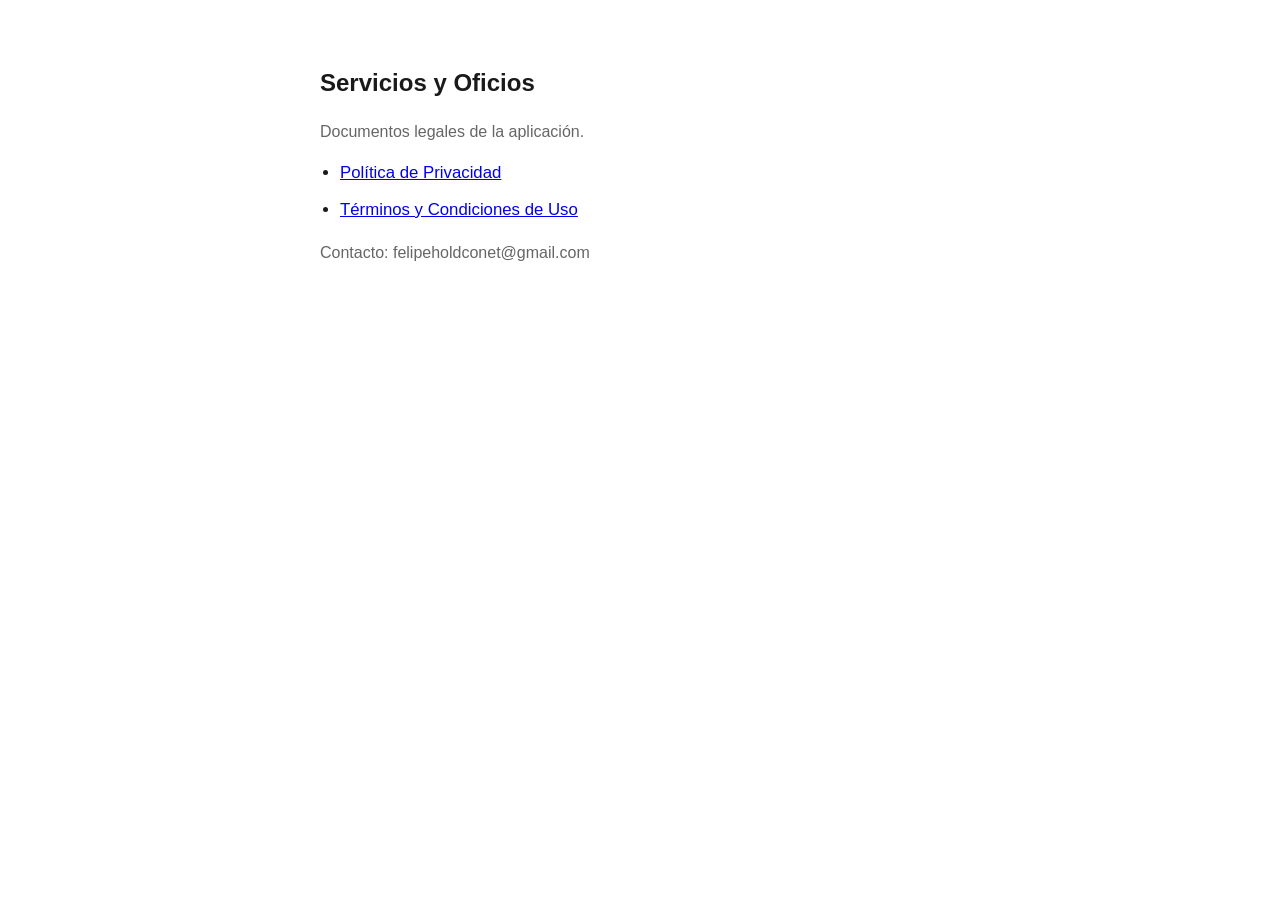
==== index.html @ a67e14e3 "Add files via upload" ====
<!DOCTYPE html>
<html lang="es">
<head>
<meta charset="utf-8">
<meta name="viewport" content="width=device-width, initial-scale=1">
<title>Servicios y Oficios — Documentos legales</title>
<style>
  :root { color-scheme: light dark; }
  body {
    font-family: -apple-system, "Segoe UI", Roboto, Helvetica, Arial, sans-serif;
    line-height: 1.6; max-width: 640px; margin: 0 auto; padding: 48px 20px;
    color: #1a1a1a; background: #fff;
  }
  @media (prefers-color-scheme: dark) { body { color: #e6e6e6; background: #121212; } a { color: #6cb6ff; } }
  h1 { font-size: 1.5rem; }
  ul { padding-left: 20px; }
  li { margin: 10px 0; font-size: 1.05rem; }
  p { color: #666; }
  @media (prefers-color-scheme: dark) { p { color: #999; } }
</style>
</head>
<body>
  <h1>Servicios y Oficios</h1>
  <p>Documentos legales de la aplicación.</p>
  <ul>
    <li><a href="privacidad.html">Política de Privacidad</a></li>
    <li><a href="terminos.html">Términos y Condiciones de Uso</a></li>
  </ul>
  <p>Contacto: felipeholdconet@gmail.com</p>
</body>
</html>
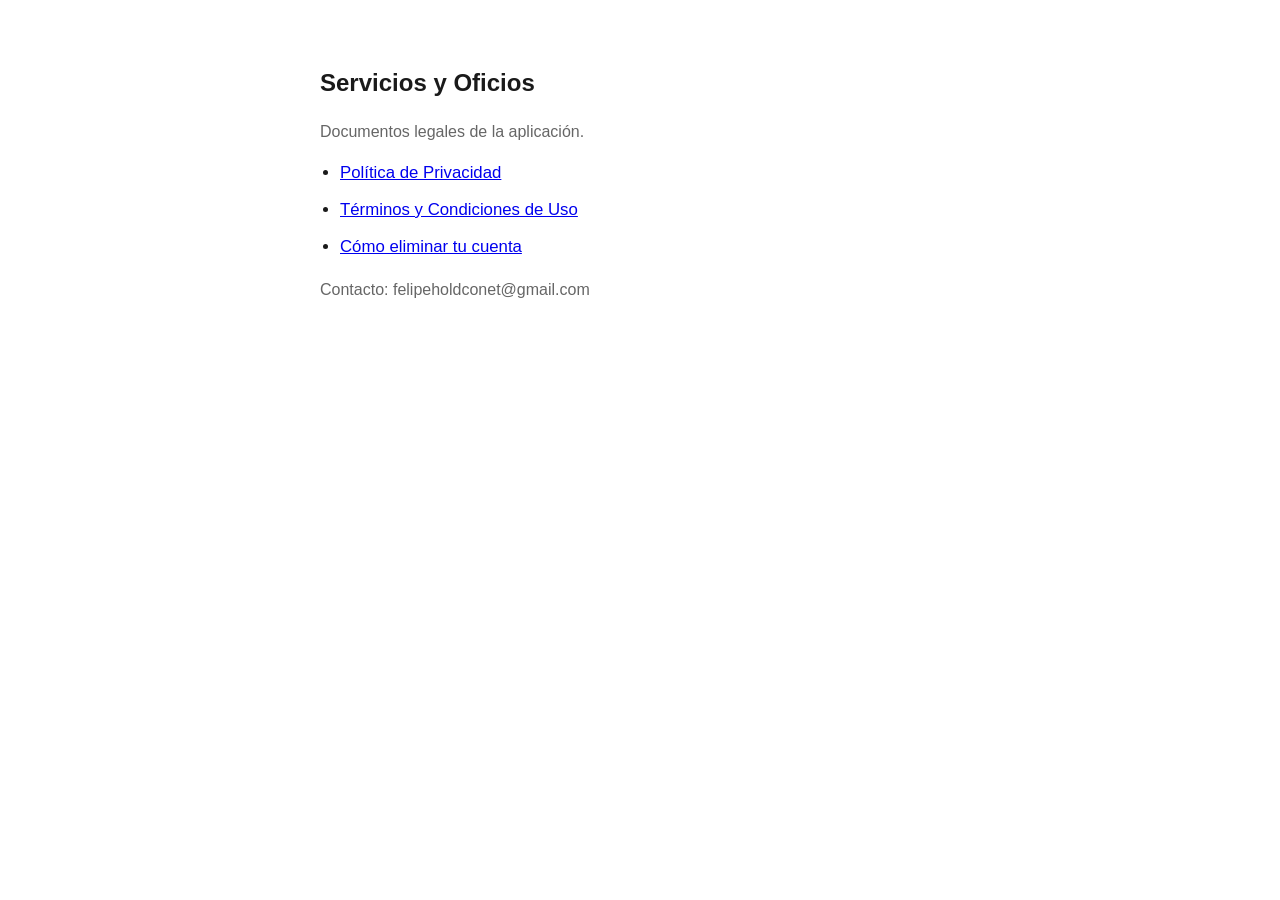
==== commit 6f0291b7: "Eliminacion de cuenta: politica, pagina dedicada y alcance nacional" ====
--- a/index.html
+++ b/index.html
@@ -25,6 +25,7 @@
   <ul>
     <li><a href="privacidad.html">Política de Privacidad</a></li>
     <li><a href="terminos.html">Términos y Condiciones de Uso</a></li>
+    <li><a href="eliminar-cuenta.html">Cómo eliminar tu cuenta</a></li>
   </ul>
   <p>Contacto: felipeholdconet@gmail.com</p>
 </body>
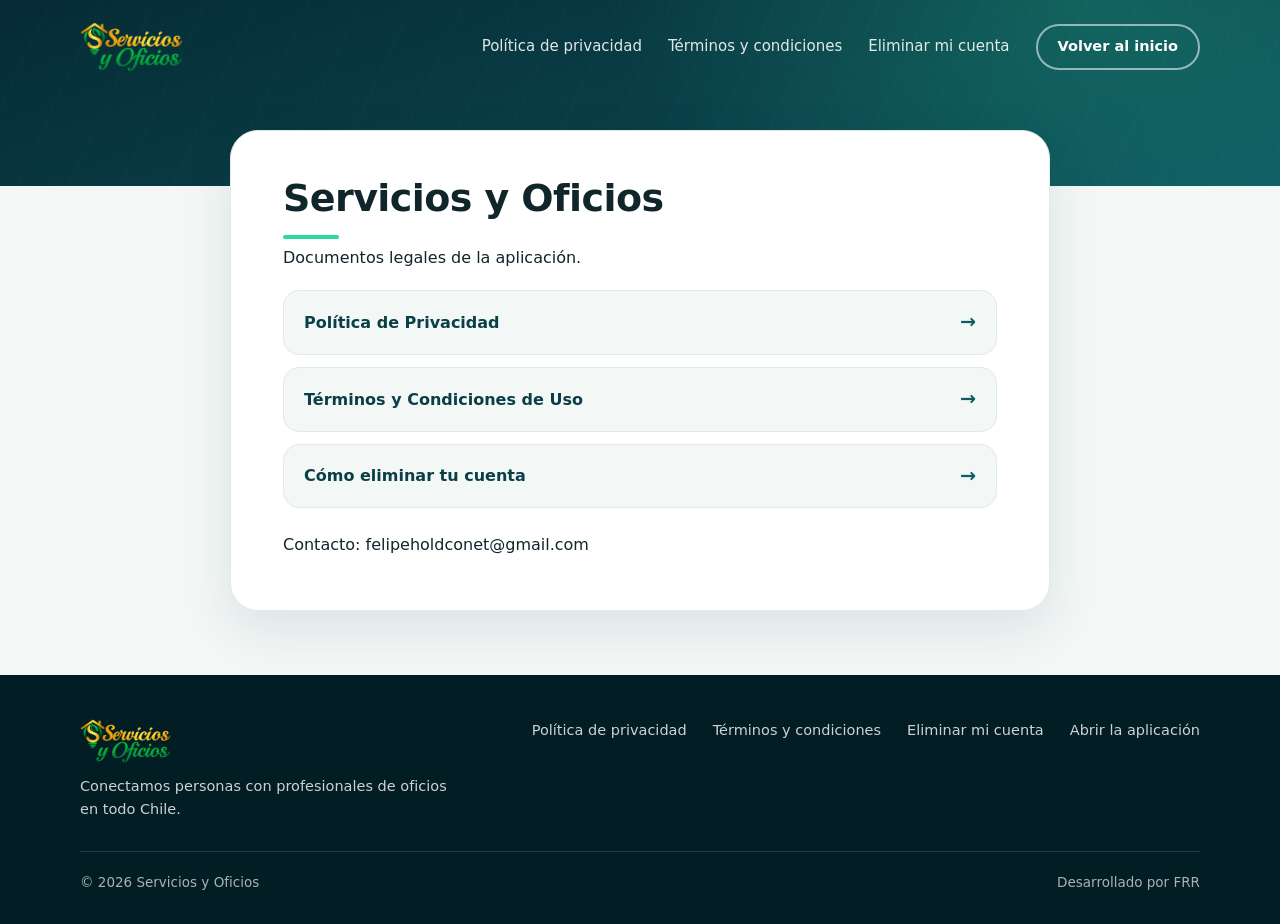
==== commit c7303999: "Paginas legales con el diseno de la portada del sitio Solo cambia el diseno (cabecera, tarjeta, pie," ====
--- a/index.html
+++ b/index.html
@@ -4,29 +4,64 @@
 <meta charset="utf-8">
 <meta name="viewport" content="width=device-width, initial-scale=1">
 <title>Servicios y Oficios — Documentos legales</title>
-<style>
-  :root { color-scheme: light dark; }
-  body {
-    font-family: -apple-system, "Segoe UI", Roboto, Helvetica, Arial, sans-serif;
-    line-height: 1.6; max-width: 640px; margin: 0 auto; padding: 48px 20px;
-    color: #1a1a1a; background: #fff;
-  }
-  @media (prefers-color-scheme: dark) { body { color: #e6e6e6; background: #121212; } a { color: #6cb6ff; } }
-  h1 { font-size: 1.5rem; }
-  ul { padding-left: 20px; }
-  li { margin: 10px 0; font-size: 1.05rem; }
-  p { color: #666; }
-  @media (prefers-color-scheme: dark) { p { color: #999; } }
-</style>
+<meta name="description" content="Documentos legales de Servicios y Oficios: política de privacidad, términos y condiciones, y cómo eliminar tu cuenta.">
+<meta name="theme-color" content="#052B35">
+<link rel="icon" type="image/png" sizes="32x32" href="favicon-32.png">
+<link rel="apple-touch-icon" href="apple-touch-icon.png">
+<link rel="stylesheet" href="estilo.css">
 </head>
 <body>
-  <h1>Servicios y Oficios</h1>
+<a class="saltar" href="#contenido">Saltar al contenido</a>
+
+<div class="banda">
+  <div class="ancho">
+    <header class="top">
+      <a href="https://servioficios-production.up.railway.app/" aria-label="Servicios y Oficios, inicio"><img src="img/logo-oscuro.webp" width="480" height="232" alt="Servicios y Oficios"></a>
+      <nav class="menu" aria-label="Principal">
+          <a href="privacidad.html">Política de privacidad</a>
+          <a href="terminos.html">Términos y condiciones</a>
+          <a href="eliminar-cuenta.html">Eliminar mi cuenta</a>
+          <a class="btn-peq" href="https://servioficios-production.up.railway.app/">Volver al inicio</a>
+        </nav>
+    </header>
+  </div>
+</div>
+
+<main id="contenido" class="caja">
+<article class="doc">
+
+<h1>Servicios y Oficios</h1>
   <p>Documentos legales de la aplicación.</p>
-  <ul>
+  <ul class="indice">
     <li><a href="privacidad.html">Política de Privacidad</a></li>
     <li><a href="terminos.html">Términos y Condiciones de Uso</a></li>
     <li><a href="eliminar-cuenta.html">Cómo eliminar tu cuenta</a></li>
   </ul>
   <p>Contacto: felipeholdconet@gmail.com</p>
+
+</article>
+</main>
+
+<footer class="sitio">
+  <div class="ancho">
+    <div class="pie">
+      <div>
+        <img src="img/logo-oscuro.webp" width="480" height="232" alt="Servicios y Oficios">
+        <div>Conectamos personas con profesionales de oficios<br>en todo Chile.</div>
+      </div>
+      <nav aria-label="Información legal">
+        <a href="privacidad.html">Política de privacidad</a>
+        <a href="terminos.html">Términos y condiciones</a>
+        <a href="eliminar-cuenta.html">Eliminar mi cuenta</a>
+        <a href="https://servioficios-production.up.railway.app/app/">Abrir la aplicación</a>
+      </nav>
+    </div>
+    <div class="copy">
+      <span>© 2026 Servicios y Oficios</span>
+      <span>Desarrollado por FRR</span>
+    </div>
+  </div>
+</footer>
+
 </body>
 </html>
--- a/estilo.css
+++ b/estilo.css
@@ -0,0 +1,90 @@
+/*
+  Diseño de las páginas legales de Servicios y Oficios: el mismo de la portada del sitio
+  (backend/portada/index.html): verde azulado profundo + menta + celeste, tarjetas redondeadas
+  y tipografía del sistema. Si se cambian los colores de la portada, cambiarlos también aquí.
+  Este archivo se publica junto a los .html en el repositorio público `servioficios-legal`.
+*/
+:root{
+  --primario:#0F5C63; --primario-osc:#0A3F48; --abismo:#052B35;
+  --menta:#2ED8A3; --celeste:#BFE6F5; --fondo:#F3F8F7; --borde:#E0EAE9;
+  --tinta:#10262B; --tinta-suave:#4F6469; --durazno:#FDF4EC; --borde-durazno:#F3E3D3;
+  color-scheme:light;
+}
+*{box-sizing:border-box;margin:0;padding:0}
+html{scroll-behavior:smooth}
+body{font-family:"Segoe UI",system-ui,-apple-system,Roboto,Helvetica,Arial,sans-serif;color:var(--tinta);background:var(--fondo);line-height:1.6;-webkit-font-smoothing:antialiased}
+a{color:var(--primario)}
+img{display:block;max-width:100%;height:auto}
+:focus-visible{outline:3px solid var(--menta);outline-offset:3px;border-radius:6px}
+.saltar{position:absolute;left:12px;top:-60px;z-index:20;background:#fff;color:var(--abismo);padding:10px 16px;border-radius:10px;font-weight:700;text-decoration:none}
+.saltar:focus{top:12px}
+
+/* ---------- Cabecera (misma banda de la portada) ---------- */
+.banda{position:relative;overflow:hidden;color:#fff;padding-bottom:92px;
+  background:radial-gradient(800px 420px at 85% 0%,rgba(46,216,163,.22),transparent 60%),
+             linear-gradient(160deg,var(--abismo) 0%,var(--primario-osc) 55%,var(--primario) 100%)}
+.banda::before{content:"";position:absolute;inset:0;opacity:.35;pointer-events:none;
+  background:repeating-linear-gradient(115deg,transparent 0 46px,rgba(191,230,245,.07) 46px 47px)}
+.ancho{position:relative;z-index:2;width:min(1120px,100% - 40px);margin-inline:auto}
+header.top{display:flex;align-items:center;justify-content:space-between;gap:20px;padding:22px 0}
+header.top img{height:50px;width:auto}
+nav.menu{display:flex;align-items:center;gap:26px;font-size:15px}
+nav.menu a{color:rgba(255,255,255,.88);text-decoration:none;padding:4px 0;border-bottom:2px solid transparent}
+nav.menu a:hover{color:#fff}
+nav.menu a[aria-current="page"]{color:#fff;font-weight:700;border-bottom-color:var(--menta)}
+nav.menu a.btn-peq{border:2px solid rgba(255,255,255,.55);border-radius:999px;padding:9px 20px;font-size:14.5px;font-weight:700;color:#fff}
+nav.menu a.btn-peq:hover{background:rgba(255,255,255,.1)}
+
+/* ---------- Documento (tarjeta que sube sobre la banda) ---------- */
+main.caja{position:relative;z-index:3;width:min(820px,100% - 32px);margin:-56px auto 0;padding-bottom:64px}
+article.doc{background:#fff;border:1px solid var(--borde);border-radius:28px;padding:46px 52px 40px;box-shadow:0 18px 50px rgba(16,38,43,.10)}
+article.doc h1{font-size:clamp(28px,4.2vw,38px);line-height:1.15;letter-spacing:-.015em;margin:0 0 6px;color:var(--tinta)}
+article.doc h1::after{content:"";display:block;width:56px;height:4px;border-radius:4px;background:var(--menta);margin-top:14px}
+article.doc .meta{color:var(--tinta-suave);font-size:.95rem;margin:14px 0 24px}
+article.doc h2{font-size:1.3rem;line-height:1.3;margin:36px 0 8px;color:var(--primario-osc);letter-spacing:-.005em}
+article.doc h3{font-size:1.06rem;margin:22px 0 6px;color:var(--tinta)}
+article.doc p{margin:0 0 12px}
+article.doc ul,article.doc ol{padding-left:24px;margin:0 0 14px}
+article.doc li{margin:5px 0}
+article.doc li::marker{color:var(--primario)}
+article.doc strong{color:var(--tinta)}
+article.doc a{text-decoration:underline;text-decoration-color:var(--menta);text-decoration-thickness:2px;text-underline-offset:3px}
+article.doc a:hover{color:var(--primario-osc)}
+article.doc code{background:var(--fondo);border:1px solid var(--borde);padding:1px 6px;border-radius:6px;font-size:.92em}
+article.doc [id]{scroll-margin-top:20px}
+.aviso{background:var(--durazno);border:1px solid var(--borde-durazno);border-left:5px solid #E0A458;color:#5A3B1A;padding:14px 18px;border-radius:14px;font-size:.95rem;margin:22px 0}
+.nota{border-top:1px solid var(--borde);margin:40px 0 0!important;padding-top:18px;font-size:.88rem;color:var(--tinta-suave)}
+
+/* Índice de documentos (index.html) */
+ul.indice{list-style:none;padding:0!important;display:grid;gap:12px;margin:20px 0 24px!important}
+ul.indice li{margin:0}
+ul.indice a{display:flex;align-items:center;justify-content:space-between;gap:12px;background:var(--fondo);border:1px solid var(--borde);border-radius:16px;padding:16px 20px;font-weight:700;color:var(--primario-osc);text-decoration:none}
+ul.indice a::after{content:"→";color:var(--primario);font-size:1.2rem}
+ul.indice a:hover{background:#fff;border-color:var(--primario);box-shadow:0 8px 22px rgba(16,38,43,.10)}
+
+/* ---------- Pie (el mismo de la portada) ---------- */
+footer.sitio{background:#031D25;color:rgba(255,255,255,.8);padding:44px 0 30px;font-size:14.5px}
+.pie{display:flex;justify-content:space-between;gap:30px;flex-wrap:wrap;align-items:flex-start}
+.pie img{height:44px;width:auto;margin-bottom:12px}
+.pie nav{display:flex;flex-wrap:wrap;gap:12px 26px}
+.pie nav a{color:rgba(255,255,255,.8);text-decoration:none}
+.pie nav a:hover{color:#fff;text-decoration:underline}
+.copy{margin-top:30px;padding-top:20px;border-top:1px solid rgba(255,255,255,.14);display:flex;justify-content:space-between;flex-wrap:wrap;gap:8px;color:rgba(255,255,255,.66);font-size:13.5px}
+
+@media (prefers-reduced-motion:reduce){html{scroll-behavior:auto}}
+
+/* ---------- Celular ---------- */
+@media (max-width:760px){
+  nav.menu a:not(.btn-peq){display:none}
+  header.top img{height:44px}
+  .banda{padding-bottom:78px}
+  main.caja{margin-top:-48px;padding-bottom:44px}
+  article.doc{padding:30px 22px 28px;border-radius:22px}
+}
+
+@media print{
+  .banda,footer.sitio,.saltar{display:none}
+  body{background:#fff}
+  main.caja{margin:0;width:100%}
+  article.doc{border:0;box-shadow:none;padding:0}
+}
